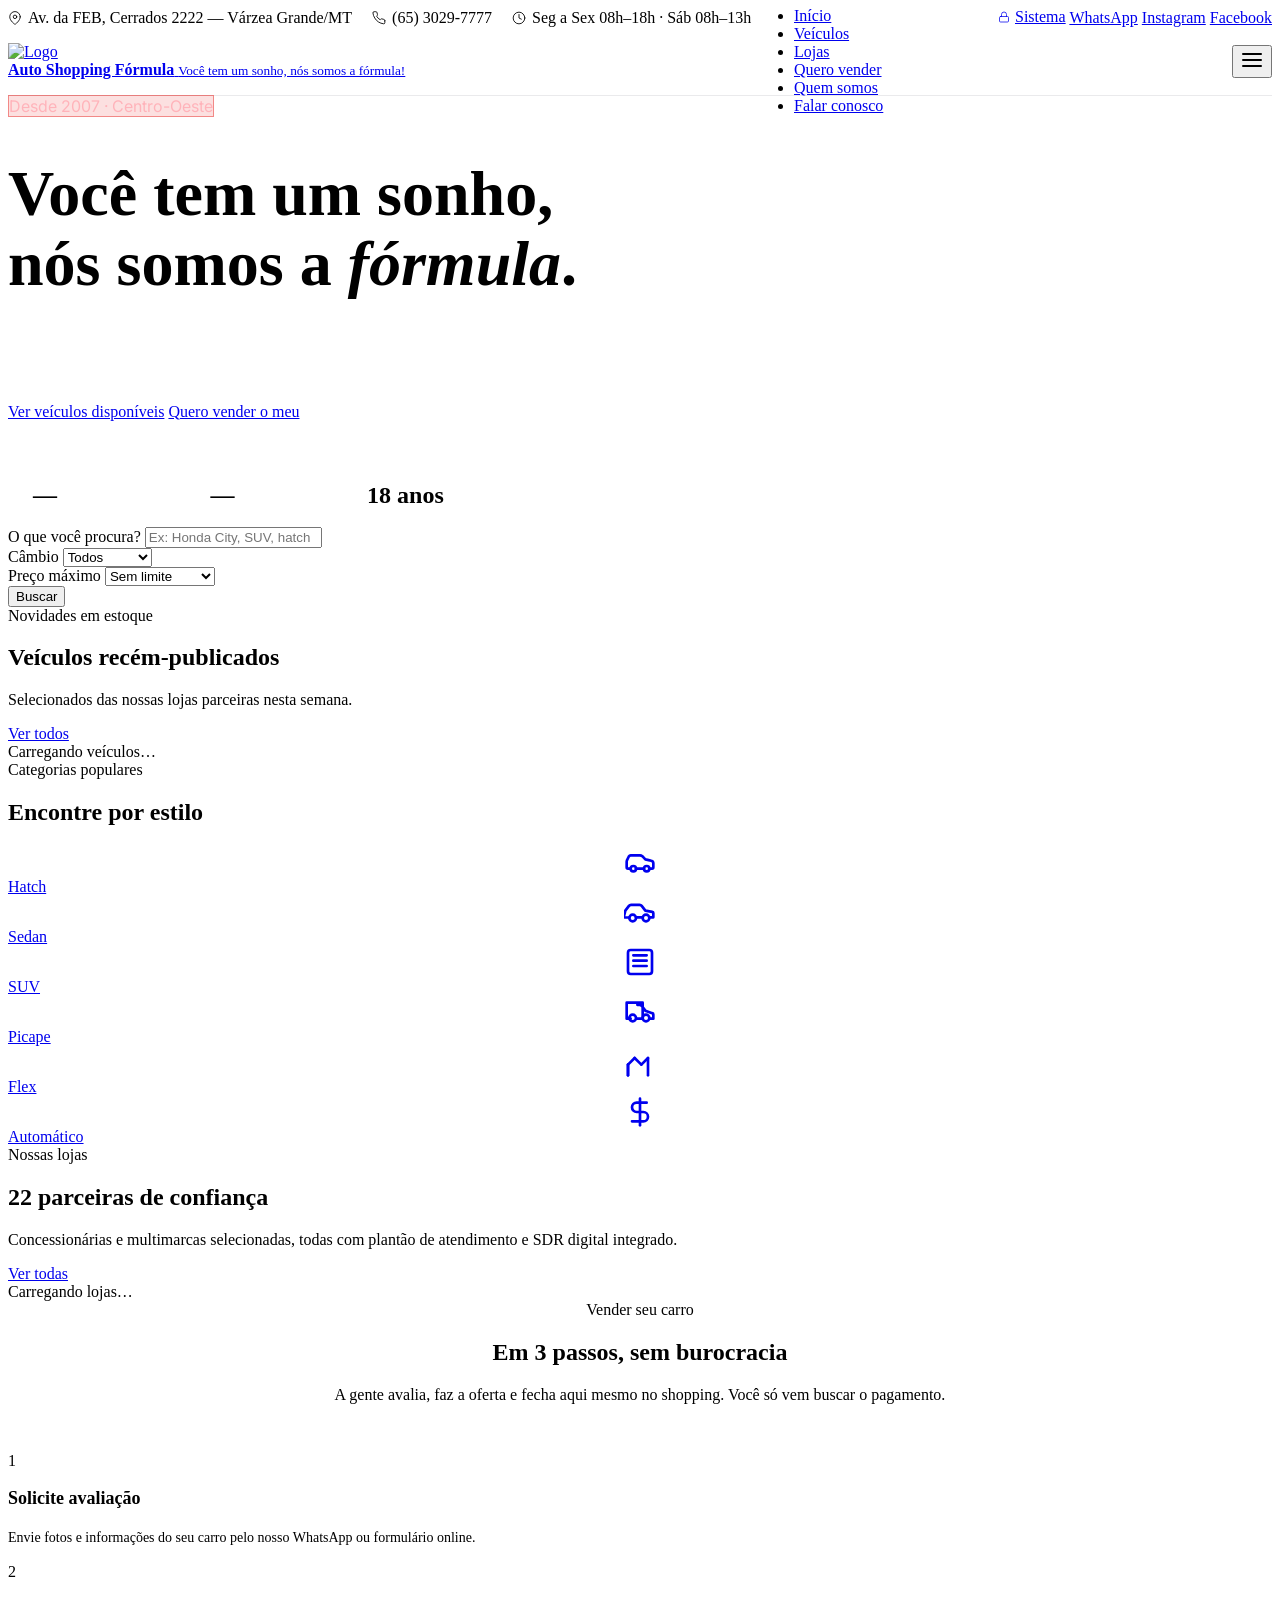
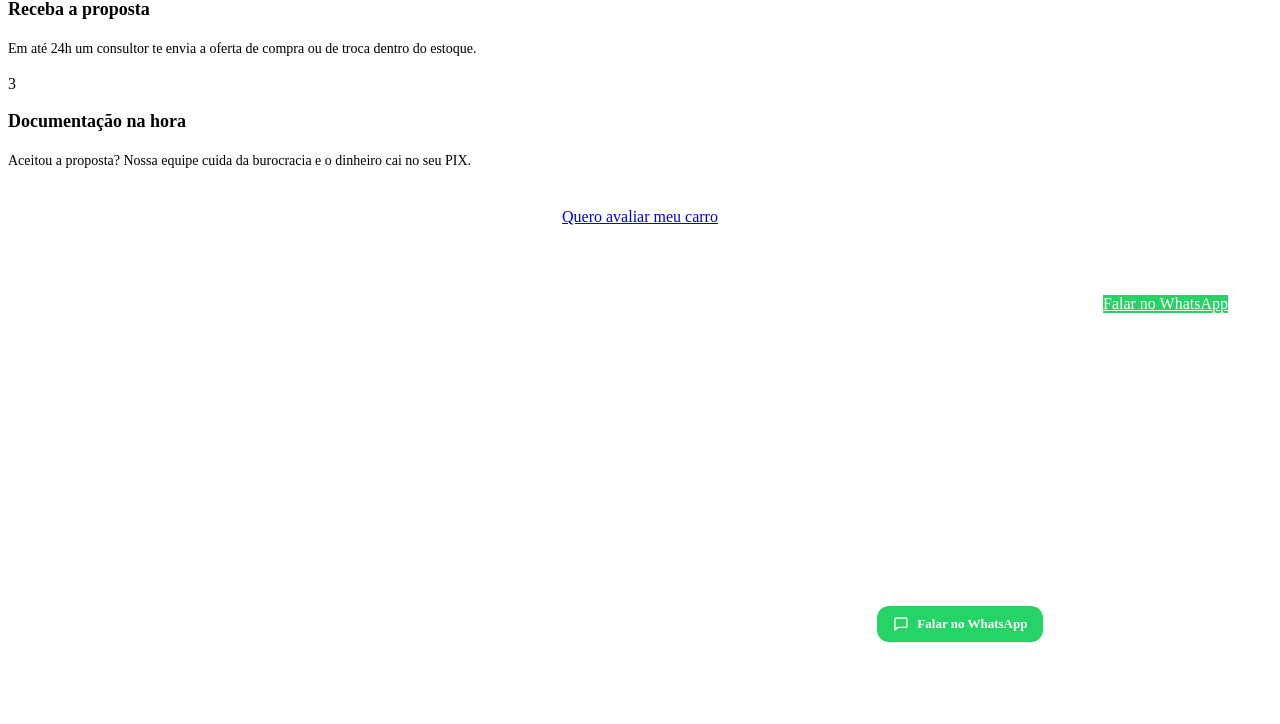
==== public/index.html @ 81ffb140 "Fix image path for logo to use /portal/assets prefix" ====
<!DOCTYPE html>
<html lang="pt-BR">
<head>
  <meta charset="UTF-8" />
  <meta name="viewport" content="width=device-width, initial-scale=1" />
  <title>Auto Shopping Fórmula — Você tem um sonho, nós somos a fórmula!</title>
  <meta name="description" content="O maior shopping de automóveis da Região Centro-Oeste. Mais de 1.500 veículos em 22 lojas parceiras, financiamento facilitado e atendimento por WhatsApp." />
  <link rel="preconnect" href="https://fonts.googleapis.com" />
  <link rel="preconnect" href="https://fonts.gstatic.com" crossorigin />
  <link href="https://fonts.googleapis.com/css2?family=Archivo:wght@700;800&family=Inter:wght@400;500;600;700&display=swap" rel="stylesheet" />
  <link rel="stylesheet" href="/portal/assets/portal.css" />
</head>
<body data-page="home">

  <div class="topbar">
    <div class="container" style="display:flex;justify-content:space-between;align-items:center;gap:16px;">
      <div class="topbar-info" style="display:flex;gap:20px;">
        <span style="display:inline-flex;align-items:center;gap:6px;">
          <svg width="14" height="14" viewBox="0 0 24 24" fill="none" stroke="currentColor" stroke-width="1.5" stroke-linecap="round" stroke-linejoin="round"><path d="M21 10c0 7-9 13-9 13S3 17 3 10a9 9 0 0 1 18 0z"/><circle cx="12" cy="10" r="3"/></svg>
          Av. da FEB, Cerrados 2222 — Várzea Grande/MT
        </span>
        <span style="display:inline-flex;align-items:center;gap:6px;">
          <svg width="14" height="14" viewBox="0 0 24 24" fill="none" stroke="currentColor" stroke-width="1.5" stroke-linecap="round" stroke-linejoin="round"><path d="M22 16.92v3a2 2 0 0 1-2.18 2 19.79 19.79 0 0 1-8.63-3.07A19.5 19.5 0 0 1 4.69 12 19.79 19.79 0 0 1 1.61 3.38 2 2 0 0 1 3.6 1.21h3a2 2 0 0 1 2 1.72c.127.96.361 1.903.7 2.81a2 2 0 0 1-.45 2.11L7.91 8.91a16 16 0 0 0 6.08 6.08l.97-.97a2 2 0 0 1 2.11-.45c.907.339 1.85.573 2.81.7A2 2 0 0 1 22 16.92z"/></svg>
          (65) 3029-7777
        </span>
        <span style="display:inline-flex;align-items:center;gap:6px;">
          <svg width="14" height="14" viewBox="0 0 24 24" fill="none" stroke="currentColor" stroke-width="1.5" stroke-linecap="round" stroke-linejoin="round"><circle cx="12" cy="12" r="10"/><polyline points="12 6 12 12 16 14"/></svg>
          Seg a Sex 08h–18h · Sáb 08h–13h
        </span>
      </div>
      <div class="topbar-social">
        <a class="topbar-system" href="/" style="display:inline-flex;align-items:center;gap:5px;">
          <svg width="12" height="12" viewBox="0 0 24 24" fill="none" stroke="currentColor" stroke-width="1.5" stroke-linecap="round" stroke-linejoin="round"><rect x="3" y="11" width="18" height="11" rx="2" ry="2"/><path d="M7 11V7a5 5 0 0 1 10 0v4"/></svg>
          Sistema
        </a>
        <a href="https://wa.me/556592156577" target="_blank" rel="noopener">WhatsApp</a>
        <a href="#">Instagram</a>
        <a href="#">Facebook</a>
      </div>
    </div>
  </div>

  <nav class="navbar" style="border-bottom: 1px solid #EAEAEC;">
    <div class="container" style="display:flex;align-items:center;justify-content:space-between;height:68px;">
      <a class="brand" href="/portal/">
        <img src="/portal/assets/logo.png" class="brand-logo-img" alt="Logo" />
        <div class="brand-text">
          <strong style="color:var(--asf-blue-900);font-size:16px;">Auto Shopping Fórmula</strong>
          <small>Você tem um sonho, nós somos a fórmula!</small>
        </div>
      </a>
      <ul class="nav-links">
        <li><a href="/portal/" class="active">Início</a></li>
        <li><a href="/portal/estoque.html">Veículos</a></li>
        <li><a href="/portal/lojas.html">Lojas</a></li>
        <li><a href="/portal/vender.html">Quero vender</a></li>
        <li><a href="/portal/sobre.html">Quem somos</a></li>
        <li><a class="nav-cta" href="https://wa.me/556592156577" target="_blank" rel="noopener">Falar conosco</a></li>
      </ul>
      <button class="mobile-toggle" aria-label="Abrir menu">
        <svg width="24" height="24" viewBox="0 0 24 24" fill="none" stroke="currentColor" stroke-width="2" stroke-linecap="round"><line x1="3" y1="6" x2="21" y2="6"/><line x1="3" y1="12" x2="21" y2="12"/><line x1="3" y1="18" x2="21" y2="18"/></svg>
      </button>
    </div>
  </nav>

  <header class="hero">
    <div class="container">
      <span class="hero-eyebrow" style="background: rgba(225,6,0,.12); border: 1px solid rgba(225,6,0,.4); color: #ffb3ba; font-family:'Inter',sans-serif;">Desde 2007 · Centro-Oeste</span>
      <h1 style="font-size:clamp(40px, 5vw, 64px);line-height:1.1;">Você tem um sonho,<br/>nós somos a <em style="color:var(--asf-orange);">fórmula</em>.</h1>
      <p class="hero-lead" style="font-size:18px;color:rgba(255,255,255,.75);max-width:620px;">
        Mais de 1.500 carros disponíveis, em um único endereço, com 22 lojas parceiras,
        financiamento facilitado e atendimento humano por WhatsApp.
      </p>
      <div class="hero-actions" style="margin-bottom: 48px;">
        <a class="btn btn-primary" href="/portal/estoque.html">Ver veículos disponíveis</a>
        <a class="btn btn-ghost" href="/portal/vender.html">Quero vender o meu</a>
      </div>
      <div class="hero-stats" id="totals" style="display:flex;gap:16px;flex-wrap:wrap;background:rgba(255,255,255,.06);border:1px solid rgba(255,255,255,.1);border-radius:10px;padding:12px 24px;width:fit-content;">
        <div class="hero-stat" style="background:transparent;border:none;padding:0;backdrop-filter:none;">
          <strong data-total="vehicles" style="font-size:24px;">—</strong>
          <small style="color:rgba(255,255,255,.85);font-size:12px;font-weight:600;">Veículos publicados</small>
        </div>
        <div style="width:1px;height:32px;background:rgba(255,255,255,.2);margin:0 8px;align-self:center;"></div>
        <div class="hero-stat" style="background:transparent;border:none;padding:0;backdrop-filter:none;">
          <strong data-total="stores" style="font-size:24px;">—</strong>
          <small style="color:rgba(255,255,255,.85);font-size:12px;font-weight:600;">Lojas parceiras</small>
        </div>
        <div style="width:1px;height:32px;background:rgba(255,255,255,.2);margin:0 8px;align-self:center;"></div>
        <div class="hero-stat" style="background:transparent;border:none;padding:0;backdrop-filter:none;">
          <strong style="font-size:24px;">18 anos</strong>
          <small style="color:rgba(255,255,255,.85);font-size:12px;font-weight:600;">Experiência no MT</small>
        </div>
      </div>
    </div>
  </header>

  <section style="padding: 0;">
    <div class="container">
      <form class="quick-search" action="/portal/estoque.html" method="get">
        <div class="quick-search-grid">
          <div class="field">
            <label>O que você procura?</label>
            <input type="text" name="q" placeholder="Ex: Honda City, SUV, hatch" />
          </div>
          <div class="field">
            <label>Câmbio</label>
            <select name="transmission">
              <option value="">Todos</option>
              <option>Automático</option>
              <option>Manual</option>
            </select>
          </div>
          <div class="field">
            <label>Preço máximo</label>
            <select name="max_price">
              <option value="">Sem limite</option>
              <option value="50000">Até R$ 50 mil</option>
              <option value="80000">Até R$ 80 mil</option>
              <option value="120000">Até R$ 120 mil</option>
              <option value="200000">Até R$ 200 mil</option>
            </select>
          </div>
          <button type="submit" class="btn btn-primary" style="justify-content:center;">Buscar</button>
        </div>
      </form>
    </div>
  </section>

  <section>
    <div class="container">
      <div class="section-head-flex">
        <div class="section-head">
          <span class="section-eyebrow">Novidades em estoque</span>
          <h2>Veículos recém-publicados</h2>
          <p>Selecionados das nossas lojas parceiras nesta semana.</p>
        </div>
        <a class="btn btn-outline" href="/portal/estoque.html">Ver todos</a>
      </div>
      <div class="vehicle-grid" id="highlights">
        <div class="empty-state">Carregando veículos…</div>
      </div>
    </div>
  </section>

  <section style="background: #fff;">
    <div class="container">
      <div class="section-head">
        <span class="section-eyebrow">Categorias populares</span>
        <h2>Encontre por estilo</h2>
      </div>
      <div class="category-grid">
        <a class="category-card" href="/portal/estoque.html?q=hatch"><span class="category-icon"><svg width="32" height="32" viewBox="0 0 24 24" fill="none" stroke="currentColor" stroke-width="2" stroke-linecap="round" stroke-linejoin="round" style="margin:auto;display:block;"><path d="M19 17h2c.6 0 1-.4 1-1v-3c0-.9-.7-1.7-1.5-1.9C18.7 10.6 16 10 16 10s-1.3-1.4-2.2-2.3c-.5-.4-1.1-.7-1.8-.7H5c-.6 0-1.1.4-1.4.9l-1.4 2.9A3.7 3.7 0 0 0 2 12v4c0 .6.4 1 1 1h2"/><circle cx="7" cy="17" r="2"/><path d="M9 17h6"/><circle cx="17" cy="17" r="2"/></svg></span>Hatch</a>
        <a class="category-card" href="/portal/estoque.html?q=sedan"><span class="category-icon"><svg width="32" height="32" viewBox="0 0 24 24" fill="none" stroke="currentColor" stroke-width="2" stroke-linecap="round" stroke-linejoin="round" style="margin:auto;display:block;"><path d="M14 16H9m10 0h3v-3.15a1 1 0 0 0-.84-.99L16 11l-2.7-3.6a2 2 0 0 0-1.6-.8H5.3a2 2 0 0 0-1.6.8L1 11l-1 4.15a1 1 0 0 0 .84.99H4"/><circle cx="6.5" cy="16.5" r="2.5"/><circle cx="16.5" cy="16.5" r="2.5"/></svg></span>Sedan</a>
        <a class="category-card" href="/portal/estoque.html?q=suv"><span class="category-icon"><svg width="32" height="32" viewBox="0 0 24 24" fill="none" stroke="currentColor" stroke-width="2" stroke-linecap="round" stroke-linejoin="round" style="margin:auto;display:block;"><rect width="18" height="18" x="3" y="3" rx="2"/><path d="M7 7h10M7 11h10M7 15h10"/></svg></span>SUV</a>
        <a class="category-card" href="/portal/estoque.html?q=picape"><span class="category-icon"><svg width="32" height="32" viewBox="0 0 24 24" fill="none" stroke="currentColor" stroke-width="2" stroke-linecap="round" stroke-linejoin="round" style="margin:auto;display:block;"><path d="M10 17h4V5H2v12h3m14 0h3v-3.15a1 1 0 0 0-.84-.99L16 11l-2.7-3.6a2 2 0 0 0-1.6-.8H10"/><circle cx="6.5" cy="16.5" r="2.5"/><circle cx="16.5" cy="16.5" r="2.5"/></svg></span>Picape</a>
        <a class="category-card" href="/portal/estoque.html?fuel=Flex"><span class="category-icon"><svg width="32" height="32" viewBox="0 0 24 24" fill="none" stroke="currentColor" stroke-width="2" stroke-linecap="round" stroke-linejoin="round" style="margin:auto;display:block;"><path d="M3 22v-8"/><path d="M3 22v-8"/><path d="m3 14 5-5"/><path d="m8 9 5 5"/><path d="m13 14 5-5"/><path d="M18 9v13"/></svg></span>Flex</a>
        <a class="category-card" href="/portal/estoque.html?transmission=Automático"><span class="category-icon"><svg width="32" height="32" viewBox="0 0 24 24" fill="none" stroke="currentColor" stroke-width="2" stroke-linecap="round" stroke-linejoin="round" style="margin:auto;display:block;"><path d="M12 2v20"/><path d="M17 5H9.5a3.5 3.5 0 0 0 0 7h5a3.5 3.5 0 0 1 0 7H6"/></svg></span>Automático</a>
      </div>
    </div>
  </section>

  <section>
    <div class="container">
      <div class="section-head-flex">
        <div class="section-head">
          <span class="section-eyebrow">Nossas lojas</span>
          <h2>22 parceiras de confiança</h2>
          <p>Concessionárias e multimarcas selecionadas, todas com plantão de atendimento e SDR digital integrado.</p>
        </div>
        <a class="btn btn-outline" href="/portal/lojas.html">Ver todas</a>
      </div>
      <div class="store-grid" id="stores-grid">
        <div class="empty-state">Carregando lojas…</div>
      </div>
    </div>
  </section>

  <section style="background: #fff;">
    <div class="container">
      <div class="section-head" style="text-align:center;max-width:700px;margin:0 auto 48px;">
        <span class="section-eyebrow">Vender seu carro</span>
        <h2>Em 3 passos, sem burocracia</h2>
        <p>A gente avalia, faz a oferta e fecha aqui mesmo no shopping. Você só vem buscar o pagamento.</p>
      </div>
      <div class="steps-grid">
        <div class="step-card">
          <div class="step-number">1</div>
          <h3 style="font-size:18px;">Solicite avaliação</h3>
          <p style="font-size:14px;line-height:1.6;">Envie fotos e informações do seu carro pelo nosso WhatsApp ou formulário online.</p>
        </div>
        <div class="step-card">
          <div class="step-number">2</div>
          <h3 style="font-size:18px;">Receba a proposta</h3>
          <p style="font-size:14px;line-height:1.6;">Em até 24h um consultor te envia a oferta de compra ou de troca dentro do estoque.</p>
        </div>
        <div class="step-card">
          <div class="step-number">3</div>
          <h3 style="font-size:18px;">Documentação na hora</h3>
          <p style="font-size:14px;line-height:1.6;">Aceitou a proposta? Nossa equipe cuida da burocracia e o dinheiro cai no seu PIX.</p>
        </div>
      </div>
      <div style="margin-top: 36px; text-align: center;">
        <a class="btn btn-primary" href="/portal/vender.html">Quero avaliar meu carro</a>
      </div>
    </div>
  </section>

  <section>
    <div class="container">
      <div class="cta-band" style="background:var(--asf-blue-900);border-radius:16px;padding:48px 44px;display:grid;grid-template-columns:1fr auto;gap:28px;align-items:center;">
        <div>
          <h2 style="margin:0 0 10px;font-size:28px;font-weight:800;color:#fff;">Atendimento humano + IA, 24/7</h2>
          <p style="margin:0;color:rgba(255,255,255,0.85);">Nosso SDR digital responde no WhatsApp na hora e chama um consultor humano quando o cliente está pronto pra fechar.</p>
        </div>
        <a class="btn btn-primary" href="https://wa.me/556592156577" target="_blank" rel="noopener" style="background:#25D366;color:#fff;">Falar no WhatsApp</a>
      </div>
    </div>
  </section>

  <footer class="footer" style="background:var(--asf-blue-900);color:rgba(255,255,255,0.7);padding:56px 0 0;margin-top:0;">
    <div class="container">
      <div class="footer-grid" style="display:grid;grid-template-columns:1.8fr 1fr 1.4fr;gap:40px;border-top:1px solid rgba(255,255,255,.08);padding-top:48px;margin-bottom:0;">
        <div class="footer-brand">
          <div style="display:flex;align-items:center;gap:10px;margin-bottom:14px;">
            <div style="width:40px;height:40px;background:var(--asf-red);color:#fff;border-radius:8px;display:grid;place-items:center;font-weight:900;font-size:18px;">F</div>
            <div>
              <strong style="color:#fff;font-size:15px;display:block;">Auto Shopping Fórmula</strong>
              <small style="color:rgba(255,255,255,.5);font-size:11px;">Várzea Grande, MT</small>
            </div>
          </div>
          <p style="font-size:13px;line-height:1.6;color:rgba(255,255,255,.55);max-width:260px;">O maior shopping de carros do Centro-Oeste. Mais de 22 lojas, 1.500+ veículos e o melhor atendimento da região.</p>
        </div>
        <div>
          <h4 style="color:#fff;font-size:12px;font-weight:700;text-transform:uppercase;letter-spacing:1.5px;margin:0 0 18px;">Navegação</h4>
          <ul style="list-style:none;padding:0;margin:0;">
            <li style="margin-bottom:10px;"><a href="/portal/" style="color:rgba(255,255,255,.65);font-size:14px;text-decoration:none;">Início</a></li>
            <li style="margin-bottom:10px;"><a href="/portal/estoque.html" style="color:rgba(255,255,255,.65);font-size:14px;text-decoration:none;">Veículos</a></li>
            <li style="margin-bottom:10px;"><a href="/portal/lojas.html" style="color:rgba(255,255,255,.65);font-size:14px;text-decoration:none;">Lojas</a></li>
            <li style="margin-bottom:10px;"><a href="/portal/vender.html" style="color:rgba(255,255,255,.65);font-size:14px;text-decoration:none;">Quero vender</a></li>
            <li style="margin-bottom:10px;"><a href="/portal/sobre.html" style="color:rgba(255,255,255,.65);font-size:14px;text-decoration:none;">Quem somos</a></li>
          </ul>
        </div>
        <div>
          <h4 style="color:#fff;font-size:12px;font-weight:700;text-transform:uppercase;letter-spacing:1.5px;margin:0 0 18px;">Contato</h4>
          <div style="display:flex;flex-direction:column;gap:12px;">
            <div style="display:flex;align-items:flex-start;gap:8px;font-size:13px;color:rgba(255,255,255,.65);line-height:1.5;">
              <svg width="16" height="16" viewBox="0 0 24 24" fill="none" stroke="currentColor" stroke-width="1.5" stroke-linecap="round" stroke-linejoin="round" style="flex-shrink:0;margin-top:1px;"><path d="M21 10c0 7-9 13-9 13S3 17 3 10a9 9 0 0 1 18 0z"/><circle cx="12" cy="10" r="3"/></svg>
              Av. da FEB, Cerrados 2222<br>Várzea Grande — MT
            </div>
            <div style="display:flex;align-items:flex-start;gap:8px;font-size:13px;color:rgba(255,255,255,.65);line-height:1.5;">
              <svg width="16" height="16" viewBox="0 0 24 24" fill="none" stroke="currentColor" stroke-width="1.5" stroke-linecap="round" stroke-linejoin="round" style="flex-shrink:0;margin-top:1px;"><path d="M22 16.92v3a2 2 0 0 1-2.18 2 19.79 19.79 0 0 1-8.63-3.07A19.5 19.5 0 0 1 4.69 12 19.79 19.79 0 0 1 1.61 3.38 2 2 0 0 1 3.6 1.21h3a2 2 0 0 1 2 1.72c.127.96.361 1.903.7 2.81a2 2 0 0 1-.45 2.11L7.91 8.91a16 16 0 0 0 6.08 6.08l.97-.97a2 2 0 0 1 2.11-.45c.907.339 1.85.573 2.81.7A2 2 0 0 1 22 16.92z"/></svg>
              (65) 3029-7777
            </div>
            <a href="https://wa.me/556592156577" target="_blank" style="display:inline-flex;align-items:center;gap:8px;background:#25D366;color:#fff;font-size:13px;font-weight:700;padding:10px 16px;border-radius:12px;text-decoration:none;margin-top:4px;width:fit-content;">
              <svg width="16" height="16" viewBox="0 0 24 24" fill="none" stroke="currentColor" stroke-width="2" stroke-linecap="round" stroke-linejoin="round"><path d="M21 15a2 2 0 0 1-2 2H7l-4 4V5a2 2 0 0 1 2-2h14a2 2 0 0 1 2 2z"/></svg>
              Falar no WhatsApp
            </a>
          </div>
        </div>
      </div>
      <div class="footer-bottom" style="padding:20px 24px;border-top:1px solid rgba(255,255,255,.08);font-size:12px;color:rgba(255,255,255,.4);text-align:center;display:block;">
        © 2026 Auto Shopping Fórmula — Todos os direitos reservados.
      </div>
    </div>
  </footer>

  <script src="/portal/assets/portal.js"></script>
</body>
</html>
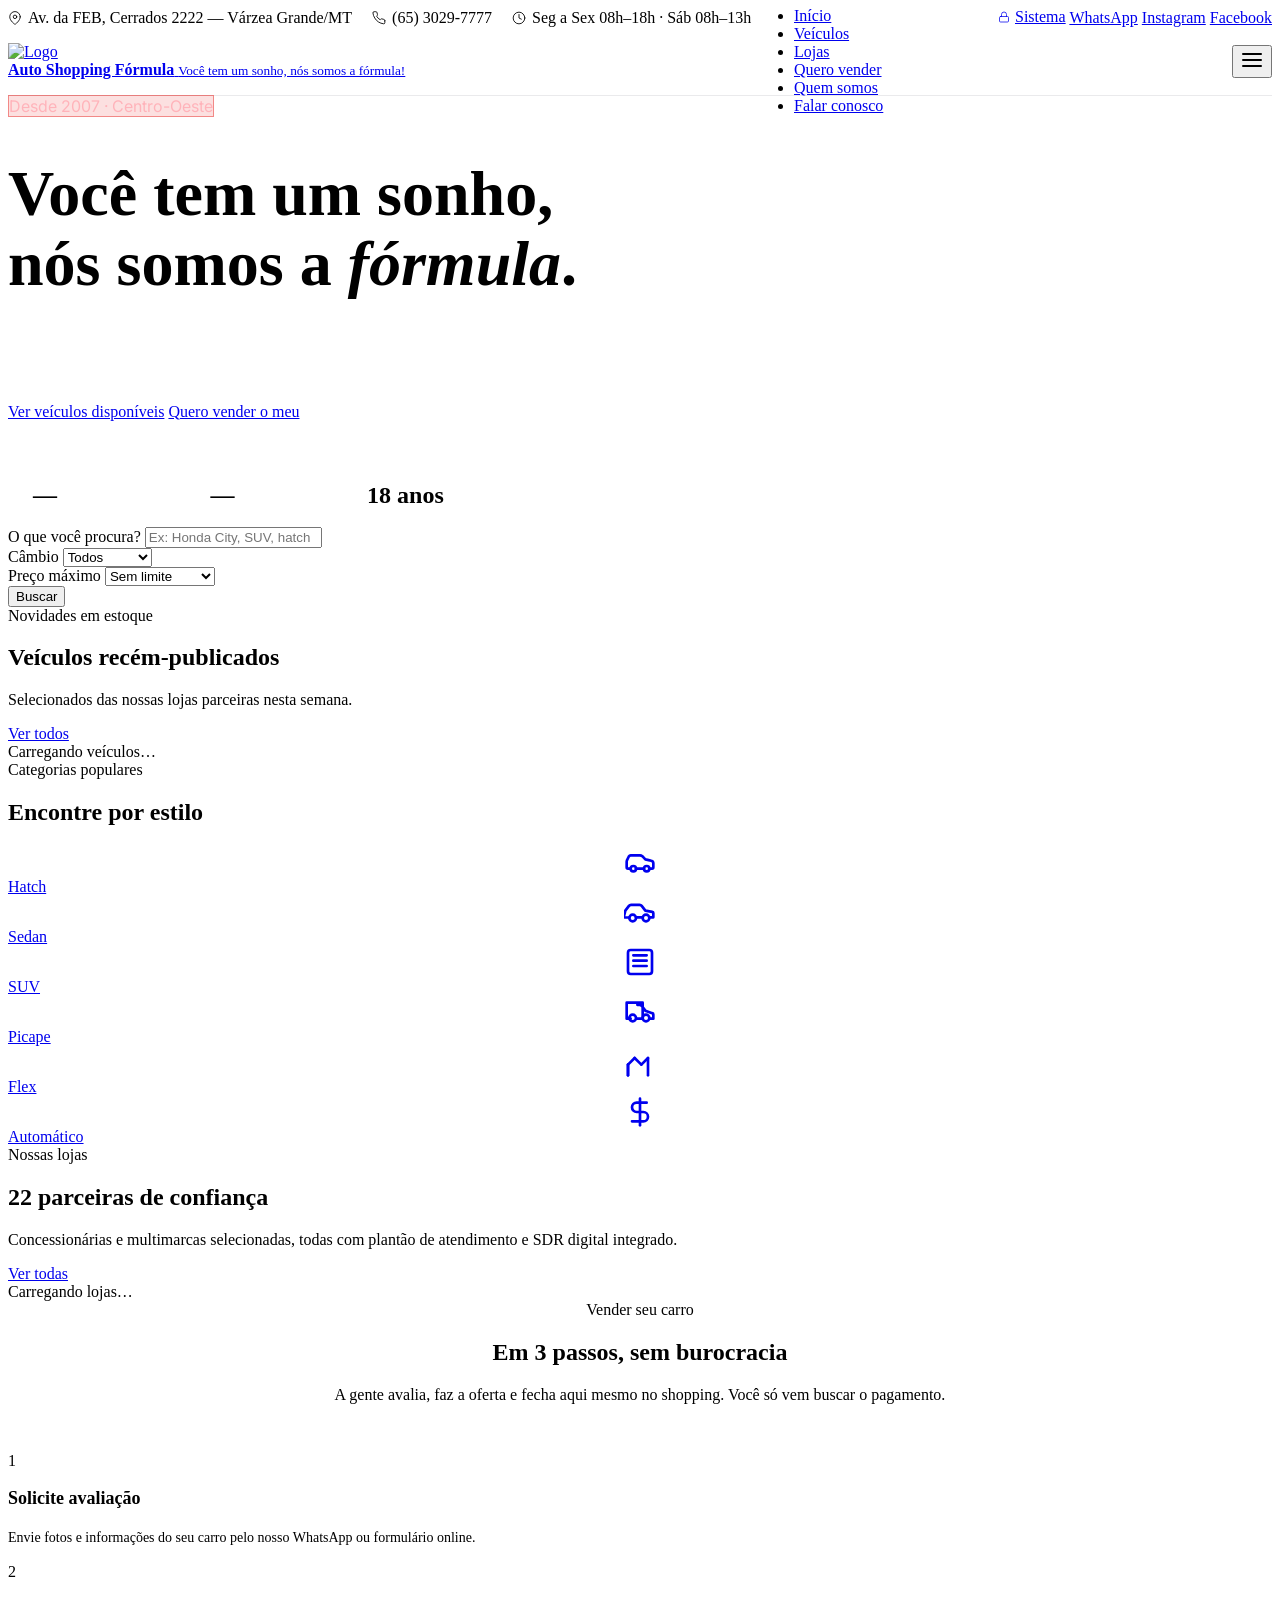
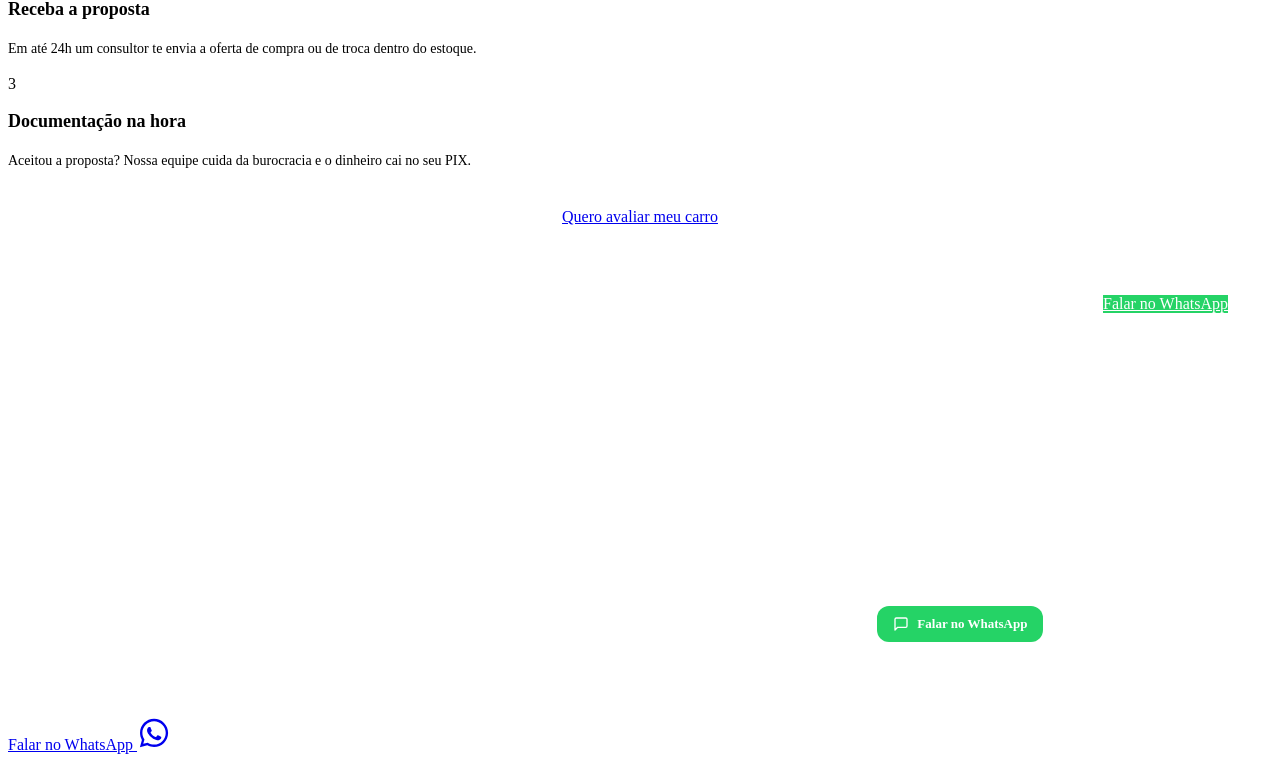
==== commit 736af0c4: "Adicionando icone flutuante do whatsapp" ====
--- a/public/index.html
+++ b/public/index.html
@@ -8,7 +8,7 @@
   <link rel="preconnect" href="https://fonts.googleapis.com" />
   <link rel="preconnect" href="https://fonts.gstatic.com" crossorigin />
   <link href="https://fonts.googleapis.com/css2?family=Archivo:wght@700;800&family=Inter:wght@400;500;600;700&display=swap" rel="stylesheet" />
-  <link rel="stylesheet" href="/portal/assets/portal.css" />
+  <link rel="stylesheet" href="/assets/portal.css?v=1.3" />
 </head>
 <body data-page="home">
 
@@ -29,7 +29,7 @@
         </span>
       </div>
       <div class="topbar-social">
-        <a class="topbar-system" href="/" style="display:inline-flex;align-items:center;gap:5px;">
+        <a class="topbar-system" href="/admin" style="display:inline-flex;align-items:center;gap:5px;">
           <svg width="12" height="12" viewBox="0 0 24 24" fill="none" stroke="currentColor" stroke-width="1.5" stroke-linecap="round" stroke-linejoin="round"><rect x="3" y="11" width="18" height="11" rx="2" ry="2"/><path d="M7 11V7a5 5 0 0 1 10 0v4"/></svg>
           Sistema
         </a>
@@ -42,19 +42,19 @@
 
   <nav class="navbar" style="border-bottom: 1px solid #EAEAEC;">
     <div class="container" style="display:flex;align-items:center;justify-content:space-between;height:68px;">
-      <a class="brand" href="/portal/">
-        <img src="/portal/assets/logo.png" class="brand-logo-img" alt="Logo" />
+      <a class="brand" href="/">
+        <img src="/assets/logo.png" class="brand-logo-img" alt="Logo" />
         <div class="brand-text">
           <strong style="color:var(--asf-blue-900);font-size:16px;">Auto Shopping Fórmula</strong>
           <small>Você tem um sonho, nós somos a fórmula!</small>
         </div>
       </a>
       <ul class="nav-links">
-        <li><a href="/portal/" class="active">Início</a></li>
-        <li><a href="/portal/estoque.html">Veículos</a></li>
-        <li><a href="/portal/lojas.html">Lojas</a></li>
-        <li><a href="/portal/vender.html">Quero vender</a></li>
-        <li><a href="/portal/sobre.html">Quem somos</a></li>
+        <li><a href="/" class="active">Início</a></li>
+        <li><a href="/estoque.html">Veículos</a></li>
+        <li><a href="/lojas.html">Lojas</a></li>
+        <li><a href="/vender.html">Quero vender</a></li>
+        <li><a href="/sobre.html">Quem somos</a></li>
         <li><a class="nav-cta" href="https://wa.me/556592156577" target="_blank" rel="noopener">Falar conosco</a></li>
       </ul>
       <button class="mobile-toggle" aria-label="Abrir menu">
@@ -72,8 +72,8 @@
         financiamento facilitado e atendimento humano por WhatsApp.
       </p>
       <div class="hero-actions" style="margin-bottom: 48px;">
-        <a class="btn btn-primary" href="/portal/estoque.html">Ver veículos disponíveis</a>
-        <a class="btn btn-ghost" href="/portal/vender.html">Quero vender o meu</a>
+        <a class="btn btn-primary" href="/estoque.html">Ver veículos disponíveis</a>
+        <a class="btn btn-ghost" href="/vender.html">Quero vender o meu</a>
       </div>
       <div class="hero-stats" id="totals" style="display:flex;gap:16px;flex-wrap:wrap;background:rgba(255,255,255,.06);border:1px solid rgba(255,255,255,.1);border-radius:10px;padding:12px 24px;width:fit-content;">
         <div class="hero-stat" style="background:transparent;border:none;padding:0;backdrop-filter:none;">
@@ -96,7 +96,7 @@
 
   <section style="padding: 0;">
     <div class="container">
-      <form class="quick-search" action="/portal/estoque.html" method="get">
+      <form class="quick-search" action="/estoque.html" method="get">
         <div class="quick-search-grid">
           <div class="field">
             <label>O que você procura?</label>
@@ -134,7 +134,7 @@
           <h2>Veículos recém-publicados</h2>
           <p>Selecionados das nossas lojas parceiras nesta semana.</p>
         </div>
-        <a class="btn btn-outline" href="/portal/estoque.html">Ver todos</a>
+        <a class="btn btn-outline" href="/estoque.html">Ver todos</a>
       </div>
       <div class="vehicle-grid" id="highlights">
         <div class="empty-state">Carregando veículos…</div>
@@ -149,12 +149,12 @@
         <h2>Encontre por estilo</h2>
       </div>
       <div class="category-grid">
-        <a class="category-card" href="/portal/estoque.html?q=hatch"><span class="category-icon"><svg width="32" height="32" viewBox="0 0 24 24" fill="none" stroke="currentColor" stroke-width="2" stroke-linecap="round" stroke-linejoin="round" style="margin:auto;display:block;"><path d="M19 17h2c.6 0 1-.4 1-1v-3c0-.9-.7-1.7-1.5-1.9C18.7 10.6 16 10 16 10s-1.3-1.4-2.2-2.3c-.5-.4-1.1-.7-1.8-.7H5c-.6 0-1.1.4-1.4.9l-1.4 2.9A3.7 3.7 0 0 0 2 12v4c0 .6.4 1 1 1h2"/><circle cx="7" cy="17" r="2"/><path d="M9 17h6"/><circle cx="17" cy="17" r="2"/></svg></span>Hatch</a>
-        <a class="category-card" href="/portal/estoque.html?q=sedan"><span class="category-icon"><svg width="32" height="32" viewBox="0 0 24 24" fill="none" stroke="currentColor" stroke-width="2" stroke-linecap="round" stroke-linejoin="round" style="margin:auto;display:block;"><path d="M14 16H9m10 0h3v-3.15a1 1 0 0 0-.84-.99L16 11l-2.7-3.6a2 2 0 0 0-1.6-.8H5.3a2 2 0 0 0-1.6.8L1 11l-1 4.15a1 1 0 0 0 .84.99H4"/><circle cx="6.5" cy="16.5" r="2.5"/><circle cx="16.5" cy="16.5" r="2.5"/></svg></span>Sedan</a>
-        <a class="category-card" href="/portal/estoque.html?q=suv"><span class="category-icon"><svg width="32" height="32" viewBox="0 0 24 24" fill="none" stroke="currentColor" stroke-width="2" stroke-linecap="round" stroke-linejoin="round" style="margin:auto;display:block;"><rect width="18" height="18" x="3" y="3" rx="2"/><path d="M7 7h10M7 11h10M7 15h10"/></svg></span>SUV</a>
-        <a class="category-card" href="/portal/estoque.html?q=picape"><span class="category-icon"><svg width="32" height="32" viewBox="0 0 24 24" fill="none" stroke="currentColor" stroke-width="2" stroke-linecap="round" stroke-linejoin="round" style="margin:auto;display:block;"><path d="M10 17h4V5H2v12h3m14 0h3v-3.15a1 1 0 0 0-.84-.99L16 11l-2.7-3.6a2 2 0 0 0-1.6-.8H10"/><circle cx="6.5" cy="16.5" r="2.5"/><circle cx="16.5" cy="16.5" r="2.5"/></svg></span>Picape</a>
-        <a class="category-card" href="/portal/estoque.html?fuel=Flex"><span class="category-icon"><svg width="32" height="32" viewBox="0 0 24 24" fill="none" stroke="currentColor" stroke-width="2" stroke-linecap="round" stroke-linejoin="round" style="margin:auto;display:block;"><path d="M3 22v-8"/><path d="M3 22v-8"/><path d="m3 14 5-5"/><path d="m8 9 5 5"/><path d="m13 14 5-5"/><path d="M18 9v13"/></svg></span>Flex</a>
-        <a class="category-card" href="/portal/estoque.html?transmission=Automático"><span class="category-icon"><svg width="32" height="32" viewBox="0 0 24 24" fill="none" stroke="currentColor" stroke-width="2" stroke-linecap="round" stroke-linejoin="round" style="margin:auto;display:block;"><path d="M12 2v20"/><path d="M17 5H9.5a3.5 3.5 0 0 0 0 7h5a3.5 3.5 0 0 1 0 7H6"/></svg></span>Automático</a>
+        <a class="category-card" href="/estoque.html?q=hatch"><span class="category-icon"><svg width="32" height="32" viewBox="0 0 24 24" fill="none" stroke="currentColor" stroke-width="2" stroke-linecap="round" stroke-linejoin="round" style="margin:auto;display:block;"><path d="M19 17h2c.6 0 1-.4 1-1v-3c0-.9-.7-1.7-1.5-1.9C18.7 10.6 16 10 16 10s-1.3-1.4-2.2-2.3c-.5-.4-1.1-.7-1.8-.7H5c-.6 0-1.1.4-1.4.9l-1.4 2.9A3.7 3.7 0 0 0 2 12v4c0 .6.4 1 1 1h2"/><circle cx="7" cy="17" r="2"/><path d="M9 17h6"/><circle cx="17" cy="17" r="2"/></svg></span>Hatch</a>
+        <a class="category-card" href="/estoque.html?q=sedan"><span class="category-icon"><svg width="32" height="32" viewBox="0 0 24 24" fill="none" stroke="currentColor" stroke-width="2" stroke-linecap="round" stroke-linejoin="round" style="margin:auto;display:block;"><path d="M14 16H9m10 0h3v-3.15a1 1 0 0 0-.84-.99L16 11l-2.7-3.6a2 2 0 0 0-1.6-.8H5.3a2 2 0 0 0-1.6.8L1 11l-1 4.15a1 1 0 0 0 .84.99H4"/><circle cx="6.5" cy="16.5" r="2.5"/><circle cx="16.5" cy="16.5" r="2.5"/></svg></span>Sedan</a>
+        <a class="category-card" href="/estoque.html?q=suv"><span class="category-icon"><svg width="32" height="32" viewBox="0 0 24 24" fill="none" stroke="currentColor" stroke-width="2" stroke-linecap="round" stroke-linejoin="round" style="margin:auto;display:block;"><rect width="18" height="18" x="3" y="3" rx="2"/><path d="M7 7h10M7 11h10M7 15h10"/></svg></span>SUV</a>
+        <a class="category-card" href="/estoque.html?q=picape"><span class="category-icon"><svg width="32" height="32" viewBox="0 0 24 24" fill="none" stroke="currentColor" stroke-width="2" stroke-linecap="round" stroke-linejoin="round" style="margin:auto;display:block;"><path d="M10 17h4V5H2v12h3m14 0h3v-3.15a1 1 0 0 0-.84-.99L16 11l-2.7-3.6a2 2 0 0 0-1.6-.8H10"/><circle cx="6.5" cy="16.5" r="2.5"/><circle cx="16.5" cy="16.5" r="2.5"/></svg></span>Picape</a>
+        <a class="category-card" href="/estoque.html?fuel=Flex"><span class="category-icon"><svg width="32" height="32" viewBox="0 0 24 24" fill="none" stroke="currentColor" stroke-width="2" stroke-linecap="round" stroke-linejoin="round" style="margin:auto;display:block;"><path d="M3 22v-8"/><path d="M3 22v-8"/><path d="m3 14 5-5"/><path d="m8 9 5 5"/><path d="m13 14 5-5"/><path d="M18 9v13"/></svg></span>Flex</a>
+        <a class="category-card" href="/estoque.html?transmission=Automático"><span class="category-icon"><svg width="32" height="32" viewBox="0 0 24 24" fill="none" stroke="currentColor" stroke-width="2" stroke-linecap="round" stroke-linejoin="round" style="margin:auto;display:block;"><path d="M12 2v20"/><path d="M17 5H9.5a3.5 3.5 0 0 0 0 7h5a3.5 3.5 0 0 1 0 7H6"/></svg></span>Automático</a>
       </div>
     </div>
   </section>
@@ -167,7 +167,7 @@
           <h2>22 parceiras de confiança</h2>
           <p>Concessionárias e multimarcas selecionadas, todas com plantão de atendimento e SDR digital integrado.</p>
         </div>
-        <a class="btn btn-outline" href="/portal/lojas.html">Ver todas</a>
+        <a class="btn btn-outline" href="/lojas.html">Ver todas</a>
       </div>
       <div class="store-grid" id="stores-grid">
         <div class="empty-state">Carregando lojas…</div>
@@ -200,7 +200,7 @@
         </div>
       </div>
       <div style="margin-top: 36px; text-align: center;">
-        <a class="btn btn-primary" href="/portal/vender.html">Quero avaliar meu carro</a>
+        <a class="btn btn-primary" href="/vender.html">Quero avaliar meu carro</a>
       </div>
     </div>
   </section>
@@ -233,11 +233,11 @@
         <div>
           <h4 style="color:#fff;font-size:12px;font-weight:700;text-transform:uppercase;letter-spacing:1.5px;margin:0 0 18px;">Navegação</h4>
           <ul style="list-style:none;padding:0;margin:0;">
-            <li style="margin-bottom:10px;"><a href="/portal/" style="color:rgba(255,255,255,.65);font-size:14px;text-decoration:none;">Início</a></li>
-            <li style="margin-bottom:10px;"><a href="/portal/estoque.html" style="color:rgba(255,255,255,.65);font-size:14px;text-decoration:none;">Veículos</a></li>
-            <li style="margin-bottom:10px;"><a href="/portal/lojas.html" style="color:rgba(255,255,255,.65);font-size:14px;text-decoration:none;">Lojas</a></li>
-            <li style="margin-bottom:10px;"><a href="/portal/vender.html" style="color:rgba(255,255,255,.65);font-size:14px;text-decoration:none;">Quero vender</a></li>
-            <li style="margin-bottom:10px;"><a href="/portal/sobre.html" style="color:rgba(255,255,255,.65);font-size:14px;text-decoration:none;">Quem somos</a></li>
+            <li style="margin-bottom:10px;"><a href="/" style="color:rgba(255,255,255,.65);font-size:14px;text-decoration:none;">Início</a></li>
+            <li style="margin-bottom:10px;"><a href="/estoque.html" style="color:rgba(255,255,255,.65);font-size:14px;text-decoration:none;">Veículos</a></li>
+            <li style="margin-bottom:10px;"><a href="/lojas.html" style="color:rgba(255,255,255,.65);font-size:14px;text-decoration:none;">Lojas</a></li>
+            <li style="margin-bottom:10px;"><a href="/vender.html" style="color:rgba(255,255,255,.65);font-size:14px;text-decoration:none;">Quero vender</a></li>
+            <li style="margin-bottom:10px;"><a href="/sobre.html" style="color:rgba(255,255,255,.65);font-size:14px;text-decoration:none;">Quem somos</a></li>
           </ul>
         </div>
         <div>
@@ -264,6 +264,13 @@
     </div>
   </footer>
 
-  <script src="/portal/assets/portal.js"></script>
+  <a class="asf-whatsapp-float" href="https://wa.me/556592156577" target="_blank" rel="noopener noreferrer" aria-label="Falar no WhatsApp" title="Falar no WhatsApp">
+    <span class="whatsapp-tooltip">Falar no WhatsApp</span>
+    <svg width="34" height="34" viewBox="0 0 24 24" fill="currentColor">
+      <path d="M12.04 2C6.58 2 2.13 6.45 2.13 11.91C2.13 13.66 2.59 15.36 3.45 16.86L2.05 22L7.3 20.62C8.75 21.41 10.38 21.83 12.04 21.83C17.5 21.83 21.95 17.38 21.95 11.92C21.95 9.27 20.92 6.78 19.05 4.91C17.18 3.03 14.69 2 12.04 2ZM12.05 20.16C10.57 20.16 9.12 19.76 7.85 19L7.55 18.82L4.43 19.64L5.26 16.6L5.06 16.29C4.24 14.98 3.8 13.47 3.8 11.91C3.8 7.37 7.5 3.67 12.05 3.67C14.25 3.67 16.31 4.53 17.87 6.09C19.42 7.65 20.28 9.72 20.28 11.92C20.28 16.46 16.58 20.16 12.05 20.16ZM16.57 14.45C16.32 14.33 15.1 13.73 14.88 13.65C14.65 13.57 14.49 13.53 14.32 13.78C14.16 14.03 13.69 14.58 13.55 14.74C13.41 14.9 13.26 14.92 13.02 14.8C12.77 14.68 11.98 14.42 11.04 13.58C10.31 12.92 9.82 12.11 9.68 11.87C9.54 11.62 9.66 11.49 9.79 11.36C9.9 11.25 10.03 11.07 10.15 10.93C10.28 10.79 10.32 10.69 10.4 10.52C10.48 10.36 10.44 10.22 10.38 10.1C10.32 9.98 9.82 8.76 9.62 8.27C9.42 7.79 9.22 7.85 9.07 7.85C8.93 7.84 8.76 7.84 8.6 7.84C8.44 7.84 8.17 7.9 7.95 8.15C7.72 8.39 7.09 8.98 7.09 10.2C7.09 11.42 7.98 12.59 8.1 12.75C8.22 12.92 9.85 15.42 12.33 16.49C12.92 16.75 13.38 16.9 13.73 17.02C14.32 17.2 14.86 17.18 15.29 17.11C15.77 17.04 16.76 16.51 16.97 15.93C17.17 15.36 17.17 14.87 17.11 14.77C17.05 14.66 16.89 14.59 16.57 14.45Z"/>
+    </svg>
+  </a>
+
+  <script src="/assets/portal.js?v=1.3"></script>
 </body>
 </html>
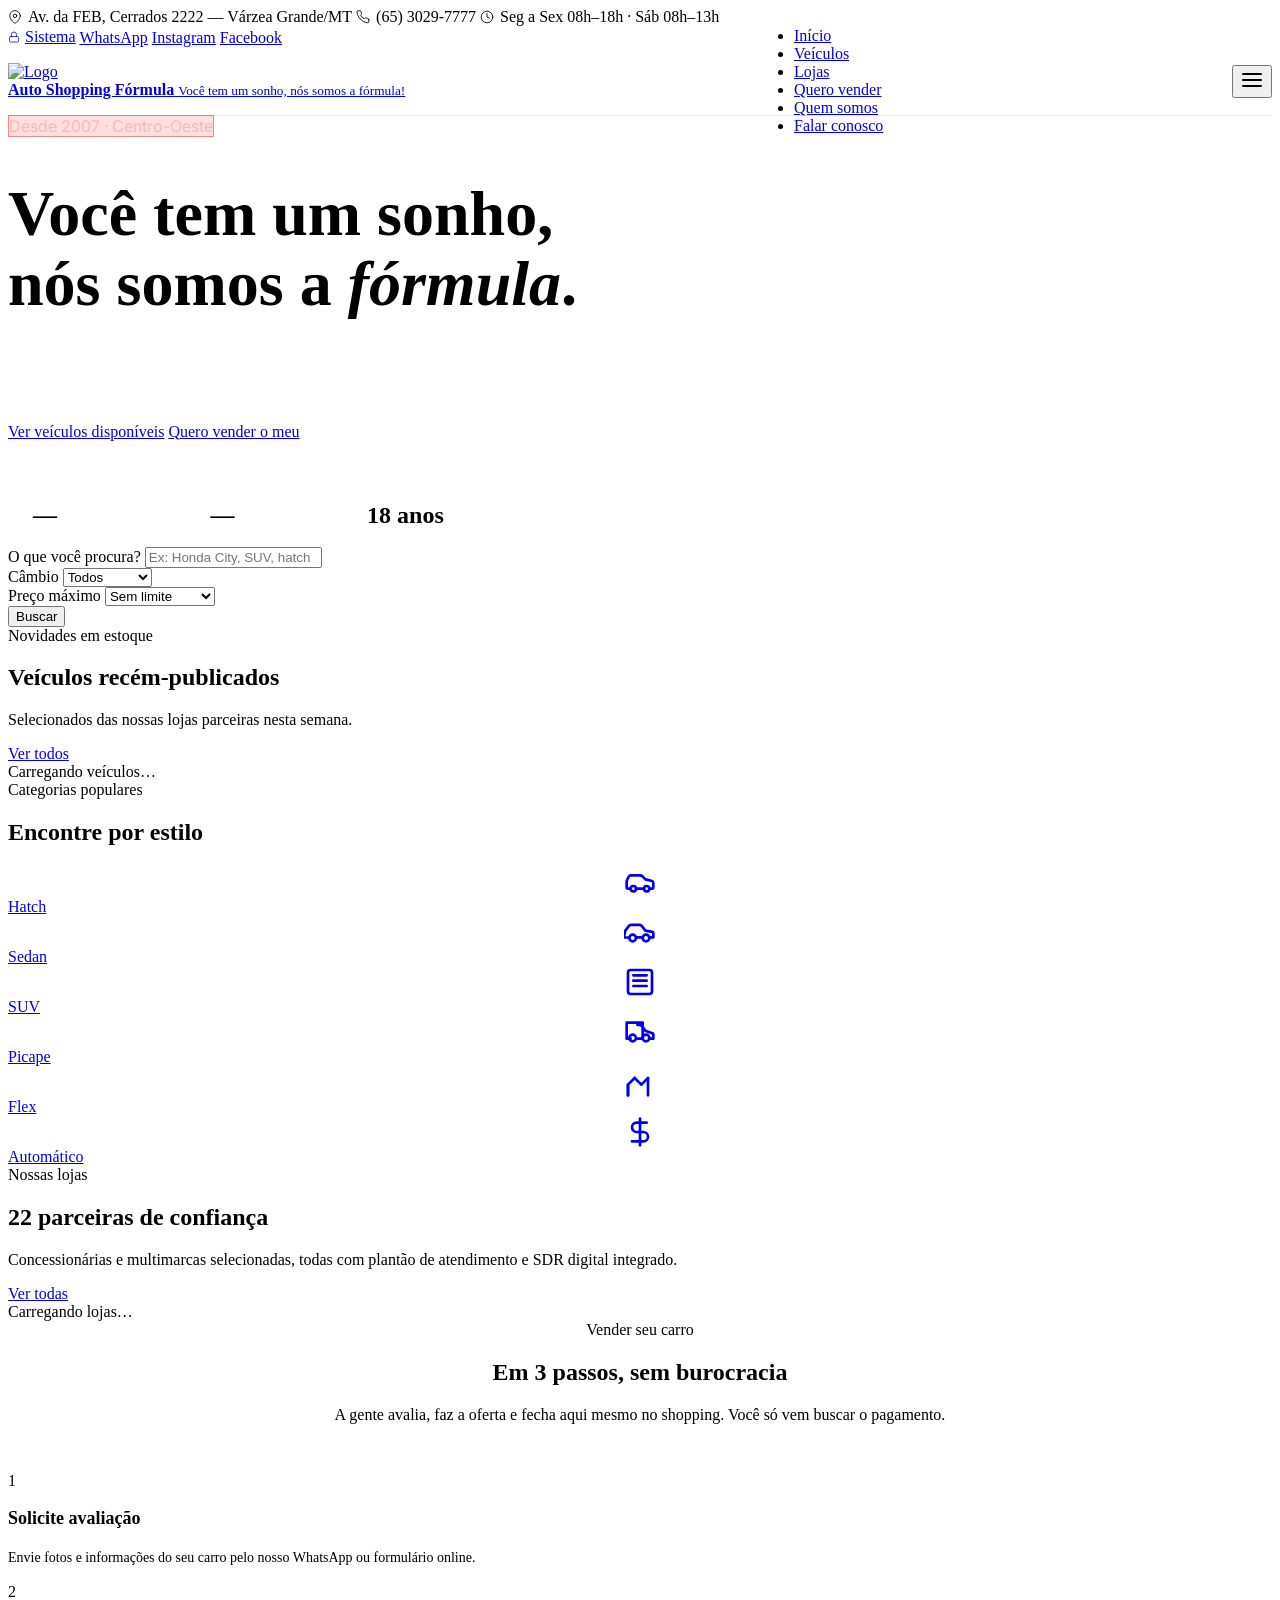
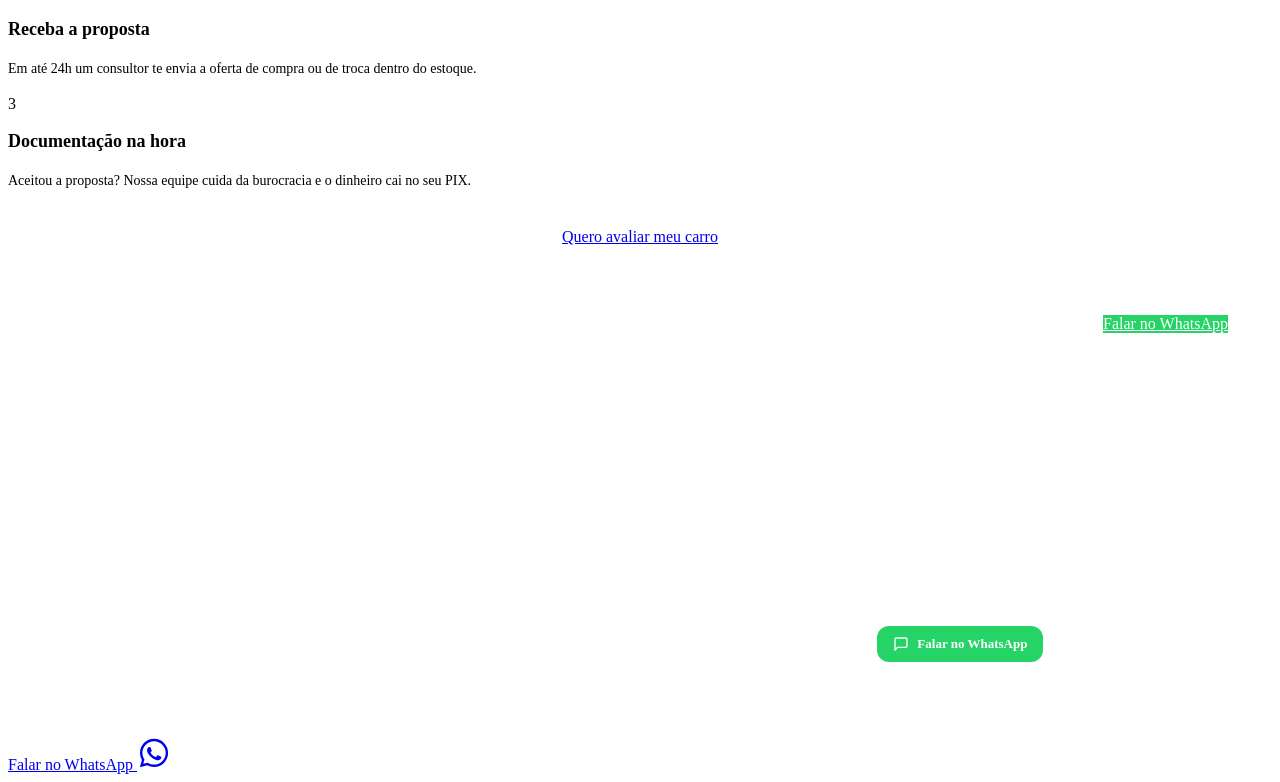
==== commit b3e872df: "Ajustes mobile" ====
--- a/public/index.html
+++ b/public/index.html
@@ -8,13 +8,13 @@
   <link rel="preconnect" href="https://fonts.googleapis.com" />
   <link rel="preconnect" href="https://fonts.gstatic.com" crossorigin />
   <link href="https://fonts.googleapis.com/css2?family=Archivo:wght@700;800&family=Inter:wght@400;500;600;700&display=swap" rel="stylesheet" />
-  <link rel="stylesheet" href="/assets/portal.css?v=1.3" />
+  <link rel="stylesheet" href="/assets/portal.css?v=1.4" />
 </head>
 <body data-page="home">
 
   <div class="topbar">
-    <div class="container" style="display:flex;justify-content:space-between;align-items:center;gap:16px;">
-      <div class="topbar-info" style="display:flex;gap:20px;">
+    <div class="container">
+      <div class="topbar-info">
         <span style="display:inline-flex;align-items:center;gap:6px;">
           <svg width="14" height="14" viewBox="0 0 24 24" fill="none" stroke="currentColor" stroke-width="1.5" stroke-linecap="round" stroke-linejoin="round"><path d="M21 10c0 7-9 13-9 13S3 17 3 10a9 9 0 0 1 18 0z"/><circle cx="12" cy="10" r="3"/></svg>
           Av. da FEB, Cerrados 2222 — Várzea Grande/MT
@@ -271,6 +271,6 @@
     </svg>
   </a>
 
-  <script src="/assets/portal.js?v=1.3"></script>
+  <script src="/assets/portal.js?v=1.4"></script>
 </body>
 </html>
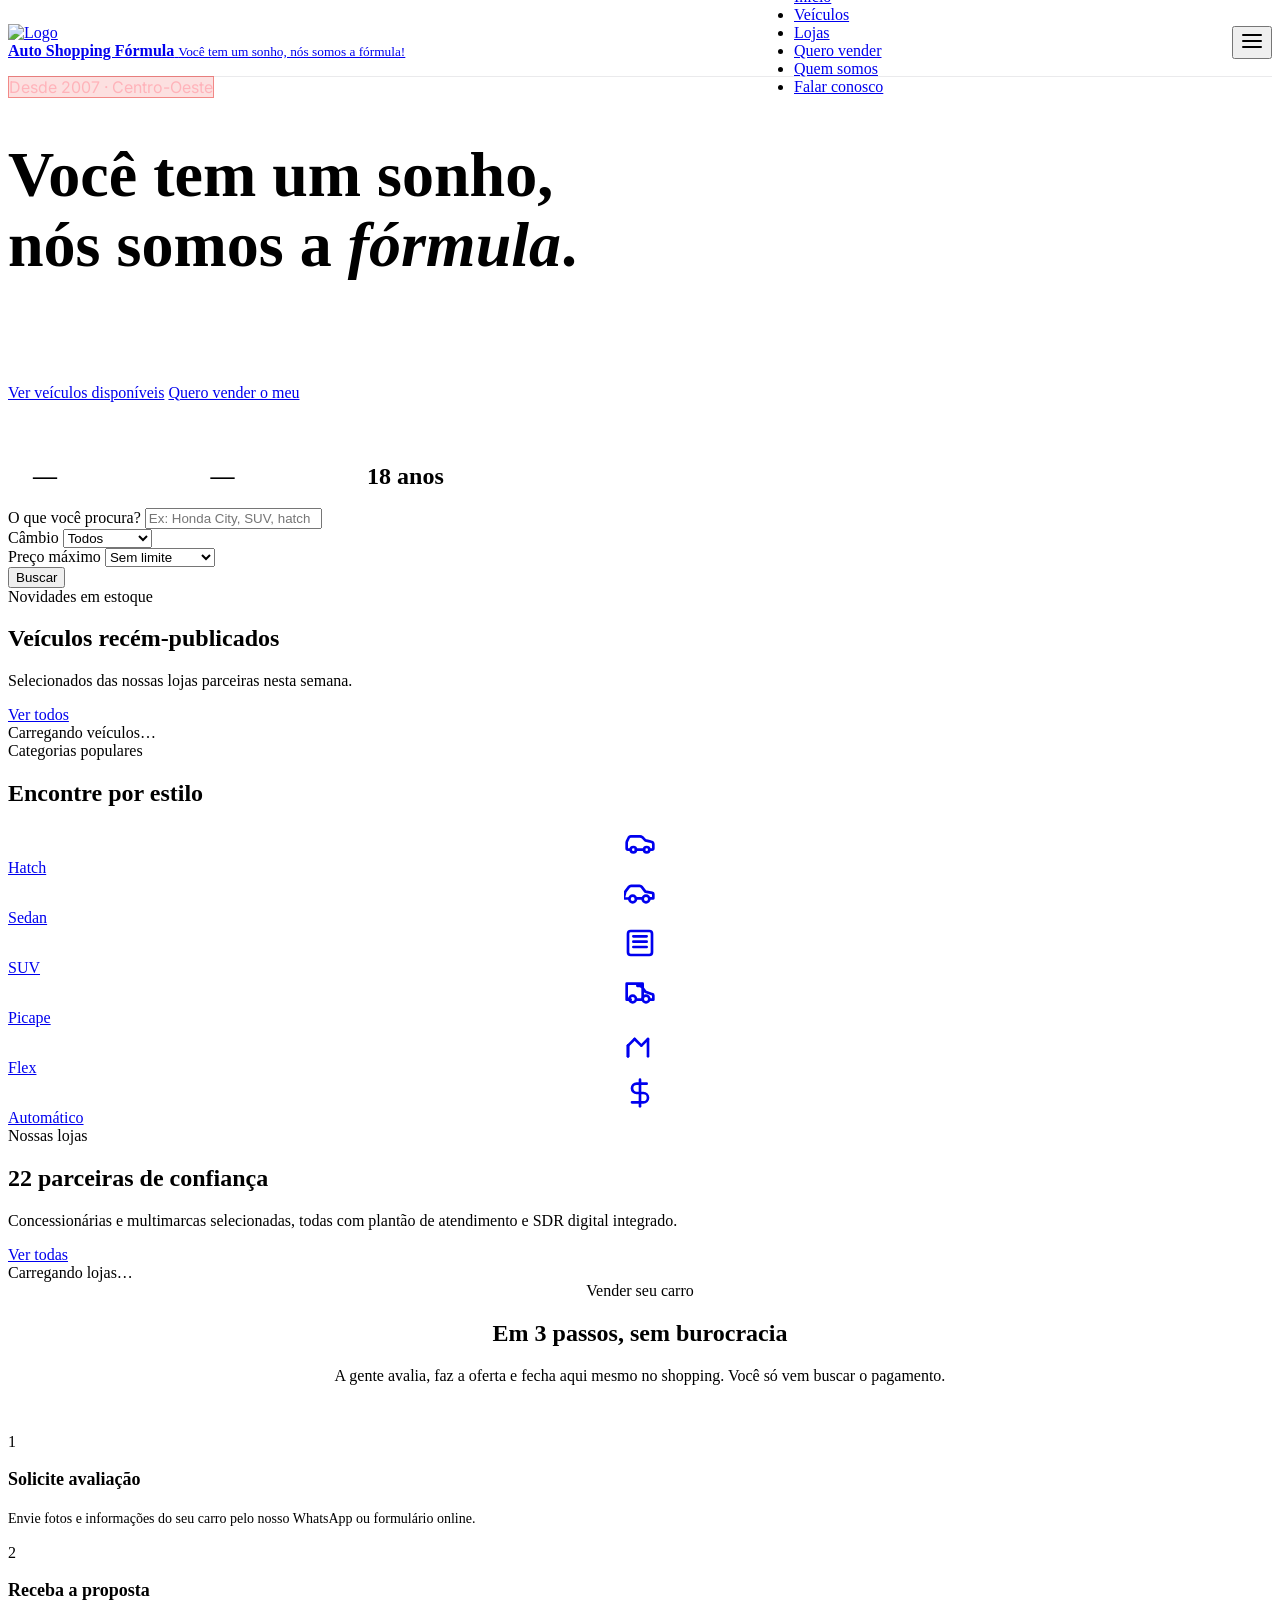
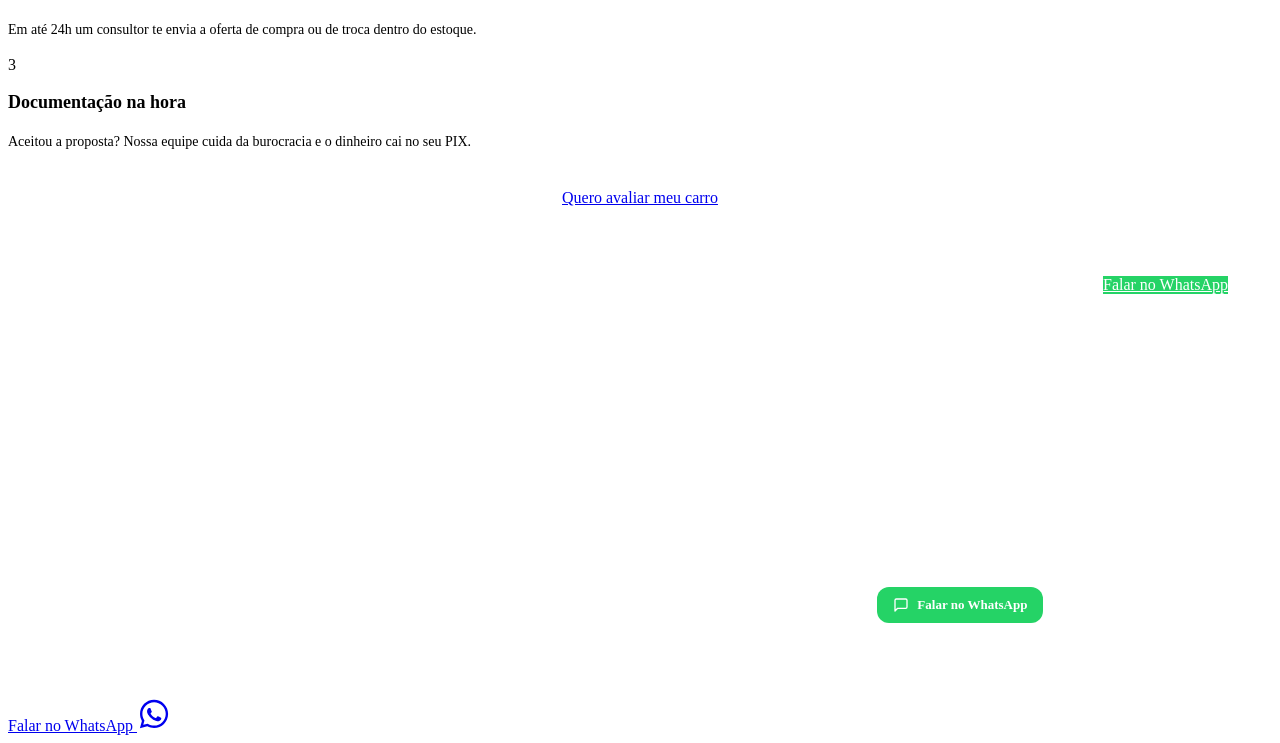
==== commit c4444af4: "style(portal): remover topbar com informacoes e links acima do menu" ====
--- a/public/index.html
+++ b/public/index.html
@@ -12,33 +12,6 @@
 </head>
 <body data-page="home">
 
-  <div class="topbar">
-    <div class="container">
-      <div class="topbar-info">
-        <span style="display:inline-flex;align-items:center;gap:6px;">
-          <svg width="14" height="14" viewBox="0 0 24 24" fill="none" stroke="currentColor" stroke-width="1.5" stroke-linecap="round" stroke-linejoin="round"><path d="M21 10c0 7-9 13-9 13S3 17 3 10a9 9 0 0 1 18 0z"/><circle cx="12" cy="10" r="3"/></svg>
-          Av. da FEB, Cerrados 2222 — Várzea Grande/MT
-        </span>
-        <span style="display:inline-flex;align-items:center;gap:6px;">
-          <svg width="14" height="14" viewBox="0 0 24 24" fill="none" stroke="currentColor" stroke-width="1.5" stroke-linecap="round" stroke-linejoin="round"><path d="M22 16.92v3a2 2 0 0 1-2.18 2 19.79 19.79 0 0 1-8.63-3.07A19.5 19.5 0 0 1 4.69 12 19.79 19.79 0 0 1 1.61 3.38 2 2 0 0 1 3.6 1.21h3a2 2 0 0 1 2 1.72c.127.96.361 1.903.7 2.81a2 2 0 0 1-.45 2.11L7.91 8.91a16 16 0 0 0 6.08 6.08l.97-.97a2 2 0 0 1 2.11-.45c.907.339 1.85.573 2.81.7A2 2 0 0 1 22 16.92z"/></svg>
-          (65) 3029-7777
-        </span>
-        <span style="display:inline-flex;align-items:center;gap:6px;">
-          <svg width="14" height="14" viewBox="0 0 24 24" fill="none" stroke="currentColor" stroke-width="1.5" stroke-linecap="round" stroke-linejoin="round"><circle cx="12" cy="12" r="10"/><polyline points="12 6 12 12 16 14"/></svg>
-          Seg a Sex 08h–18h · Sáb 08h–13h
-        </span>
-      </div>
-      <div class="topbar-social">
-        <a class="topbar-system" href="/admin" style="display:inline-flex;align-items:center;gap:5px;">
-          <svg width="12" height="12" viewBox="0 0 24 24" fill="none" stroke="currentColor" stroke-width="1.5" stroke-linecap="round" stroke-linejoin="round"><rect x="3" y="11" width="18" height="11" rx="2" ry="2"/><path d="M7 11V7a5 5 0 0 1 10 0v4"/></svg>
-          Sistema
-        </a>
-        <a href="https://wa.me/556592156577" target="_blank" rel="noopener">WhatsApp</a>
-        <a href="#">Instagram</a>
-        <a href="#">Facebook</a>
-      </div>
-    </div>
-  </div>
 
   <nav class="navbar" style="border-bottom: 1px solid #EAEAEC;">
     <div class="container" style="display:flex;align-items:center;justify-content:space-between;height:68px;">
